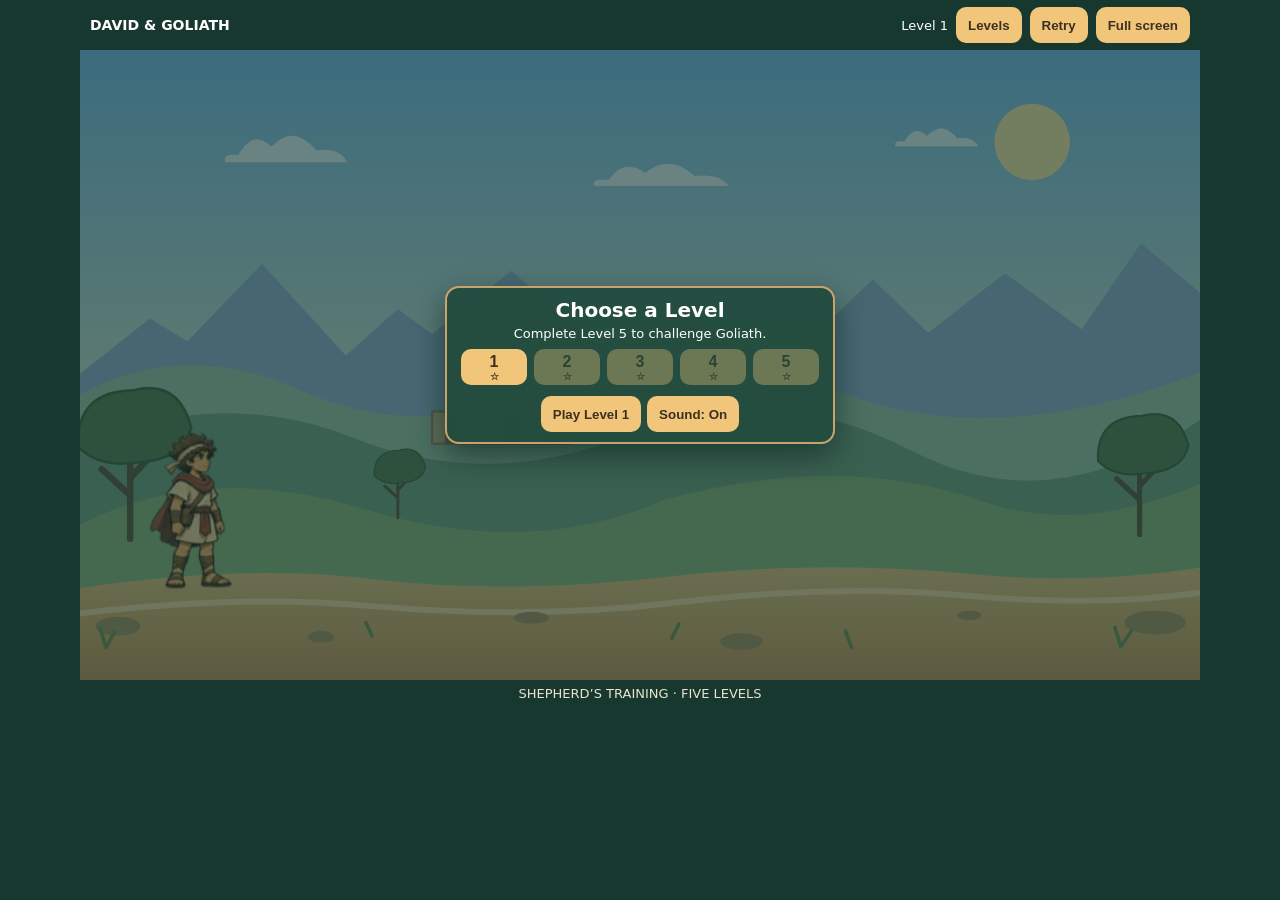
==== index.html @ e8d1e1bb "Integrate shielded Goliath animation sprites" ====
<!doctype html><html lang="en"><head><meta charset="utf-8"><meta name="viewport" content="width=device-width,initial-scale=1,viewport-fit=cover"><meta name="theme-color" content="#193c36"><link rel="manifest" href="manifest.webmanifest"><link rel="apple-touch-icon" href="assets/app-icon.png"><meta name="apple-mobile-web-app-capable" content="yes"><title>David & Goliath v0.9</title><style>
*{box-sizing:border-box}
body{margin:0;background:#17382f;color:white;font-family:system-ui;text-align:center}
main{width:min(100%,1120px);width:min(100%,1120px,max(320px,calc((100svh - 84px) * 16 / 9)));margin:auto}
header{display:flex;align-items:center;justify-content:space-between;gap:8px;padding:7px 10px}
header strong{font-size:14px;text-align:left}
#status{margin-left:auto;font-size:13px;white-space:nowrap}
button{background:#f1c67b;border:0;border-radius:10px;padding:8px 12px;font-weight:700;color:#3d3021;min-height:36px}
button:disabled{opacity:.35}
#duelCue{position:absolute;top:max(7px,env(safe-area-inset-top));right:max(7px,env(safe-area-inset-right));z-index:1;margin:0;padding:5px 9px;border-radius:8px;background:#533a31f2;color:#fff1d9;font-size:13px;font-weight:700;pointer-events:none}
#duelCue[data-open="true"]{background:#ffe09c;color:#462e20}
canvas{display:block;width:100%;height:100%;position:absolute;inset:0;touch-action:none}
#gameArea{position:relative;aspect-ratio:16/9}
#powerMeter{position:absolute;top:8px;left:8px;pointer-events:none;z-index:1;width:100px;padding:4px 6px;color:#fff;background:#17382fe8;border-radius:6px;font-size:11px;font-weight:700;text-align:left}
#powerMeter progress{display:block;width:100%;height:6px;accent-color:#f1c67b}
#screenHelp{max-width:min(390px,calc(100% - 28px));background:#234c3f;color:#fff;border:2px solid #c8a36b;border-radius:14px}
#screenHelp::backdrop{background:#102a28bb}
#screenHelp p{margin:0 0 14px}
main.immersive{position:fixed;inset:0;width:100%;height:100%;height:100dvh;overflow:hidden}
.immersive #gameArea{height:100%;aspect-ratio:auto}
.immersive header{position:absolute;top:max(4px,env(safe-area-inset-top));left:max(6px,env(safe-area-inset-left));z-index:2;padding:4px 6px;border-radius:9px;background:#17382fe8}
.immersive #powerMeter{top:calc(max(4px,env(safe-area-inset-top)) + 50px);left:max(6px,env(safe-area-inset-left))}
.immersive #hint{position:absolute;bottom:max(4px,env(safe-area-inset-bottom));left:50%;transform:translateX(-50%);width:max-content;max-width:76%;margin:0;padding:4px 9px;background:#17382fe8;border-radius:7px;font-size:12px;pointer-events:none}
@media (max-width:620px){.immersive header strong{display:none}}
@media (orientation:portrait) and (max-width:420px){header strong{font-size:12px}header{gap:4px;padding:6px 4px}header button{padding:6px 7px}#status{font-size:12px}}

#panel[hidden]{display:none}
#hint{font-size:13px;color:#e9e3d0;margin:6px 0;padding:0 12px}
#rotateHint{display:none;margin:4px 0;color:#e9e3d0;font-size:12px}
@media (orientation:portrait) and (pointer:coarse){#rotateHint{display:inline}}
#panel{position:absolute;inset:50% auto auto 50%;transform:translate(-50%,-50%);width:min(calc(100% - 16px),390px);max-height:calc(100% - 12px);overflow:auto;background:#234c3ff5;padding:10px 14px;border:2px solid #c8a36b;border-radius:14px;box-shadow:0 12px 30px #102a28a8}
#panel h2{font-size:20px;margin:0 0 4px}
#panel p{font-size:13px;margin:4px 0}
#levels{display:grid;grid-template-columns:repeat(5,1fr);gap:7px}
#levels:not(:empty){margin:8px 0}
#levels button{padding:3px 2px;font-size:16px}
small{display:block;font-size:10px}
#action{margin:3px 6px 0 0}
</style></head><body><main><header><strong>DAVID & GOLIATH</strong><span id="status"></span><button id="menu">Levels</button><button id="retry">Retry</button><button id="fullscreen" type="button" hidden>Full screen</button></header><div id="gameArea"><canvas id="game" width="960" height="540"></canvas><p id="duelCue" hidden aria-live="polite"></p><div id="powerMeter" hidden><span id="powerText"></span><progress id="powerBar" max="100" value="0" aria-label="Throw power"></progress></div><section id="panel" hidden><h2 id="heading"></h2><p id="description"></p><div id="levels"></div><button id="action"></button><button id="sound">Sound: On</button></section></div><p id="hint"></p><p id="rotateHint">Rotate your phone for a bigger playfield.</p><dialog id="screenHelp"><p>On iPhone, tap Share in your browser, then Add to Home Screen. Turn on Open as Web App if shown, tap Add, and launch the game from its icon.</p><form method="dialog"><button>Close</button></form></dialog></main><script src="assets/david-animation.js?v=4"></script><script src="assets/goliath.js?v=8"></script><script>
const canvas=document.querySelector('#game'),g=canvas.getContext('2d'),status=document.querySelector('#status'),panel=document.querySelector('#panel'),heading=document.querySelector('#heading'),description=document.querySelector('#description'),levelButtons=document.querySelector('#levels'),action=document.querySelector('#action'),soundButton=document.querySelector('#sound'),hint=document.querySelector('#hint');
const width = canvas.width;
const height = canvas.height;
const main = document.querySelector('main');
const gameArea = document.querySelector('#gameArea');
const fullScreenButton = document.querySelector('#fullscreen');
const screenHelp = document.querySelector('#screenHelp');
const powerMeter = document.querySelector('#powerMeter');
const powerText = document.querySelector('#powerText');
const powerBar = document.querySelector('#powerBar');
const duelCue = document.querySelector('#duelCue');
const duelStones = 5;
let duelWon = false;
let duel = null;
const compactLandscape = matchMedia('(orientation: landscape) and (pointer: coarse), (orientation: landscape) and (max-height: 540px)');
const homeScreenApp = matchMedia('(display-mode: standalone)').matches || navigator.standalone === true;
const isPhone = /iPhone|iPod/.test(navigator.userAgent);
const groundY = 462;
const origin = {x:107, y:403};
const maxPull = 170;
const throwSpeed = .145;
const gravity = .35;
const flightStepMs = 1000 / 60;
let nextFlightStep = 0;
let view = {left:0, top:0, width, height, scale:1};
const stages = [
  {name:"Shepherd's Training", ammo:5, t:[[579,402,24],[662,323,22],[748,229,21]], blocks:[]},
  {name:"The Hillside", ammo:6, t:[[530,413,23],[616,342,22],[715,268,21],[802,195,19]], blocks:[]},
  {name:"Stone and Timber", ammo:7, t:[[578,407,23],[684,326,22],[789,226,20]], blocks:[[410,416,40,46]]},
  {name:"The Narrow Pass", ammo:7, t:[[568,410,22],[665,330,21],[750,252,19],[830,164,18]], blocks:[[430,415,42,47],[535,350,40,28]]},
  {name:"The Shepherd's Trial", ammo:8, t:[[555,408,22],[636,363,21],[710,299,20],[780,228,19],[848,158,18]], blocks:[[375,419,38,43],[506,352,42,31]]},
];
let unlocked=1,stars=[0,0,0,0,0],muted=false,level=0,targets=[],blocks=[],ammo=0,shot=null,drag=null,mode='menu',particles=[],tick=0,ctx,shake=0,streak=[];
const progressKey = 'david-goliath-v04';
const progressCookie = 'david-goliath-progress=';
const progressPath = new URL('./', location.href).pathname;

function persist() {
  const data = JSON.stringify({unlocked, stars, ...(duelWon && {duelWon:true})});
  try { localStorage.setItem(progressKey, data); } catch {}
  // iOS copies cookies when adding a Home Screen app, while its local storage starts separately.
  const secure = location.protocol === 'https:' ? '; Secure' : '';
  try {
    document.cookie = progressCookie + encodeURIComponent(data) +
      '; Path=' + progressPath + '; Max-Age=31536000; SameSite=Lax' + secure;
  } catch {}
}

function restoreProgress() {
  let data;
  try { data = localStorage.getItem(progressKey); } catch {}
  try {
    if (!data) {
      const entry = document.cookie.split('; ').find(value => value.startsWith(progressCookie));
      if (!entry) return;
      data = decodeURIComponent(entry.slice(progressCookie.length));
    }
    const progress = JSON.parse(data);
    unlocked = Math.min(5, Math.max(1, Math.trunc(Number(progress.unlocked) || 1)));
    if (Array.isArray(progress.stars)) {
      stars = stars.map((_, i) => Math.min(3, Math.max(0, Math.trunc(Number(progress.stars[i]) || 0))));
    }
    duelWon = progress.duelWon === true;
    persist();
  } catch {}
}

restoreProgress();
function tone(f,d,type='triangle'){if(muted)return;try{ctx=ctx||new(window.AudioContext||window.webkitAudioContext)();if(ctx.state==='suspended')ctx.resume();const o=ctx.createOscillator(),v=ctx.createGain();o.type=type;o.frequency.setValueAtTime(f,ctx.currentTime);o.frequency.exponentialRampToValueAtTime(Math.max(60,f*.55),ctx.currentTime+d);v.gain.setValueAtTime(.1,ctx.currentTime);v.gain.exponentialRampToValueAtTime(.001,ctx.currentTime+d);o.connect(v);v.connect(ctx.destination);o.start();o.stop(ctx.currentTime+d)}catch(e){}}
function update() {
  status.textContent = mode === 'play' ? '● ' + ammo + ' stones' : duel ? 'Duel' : 'Level ' + (level + 1);
}

function resetRound() {
  shot = null;
  drag = null;
  particles = [];
  streak = [];
  shake = 0;
  targets = [];
  blocks = [];
  duelCue.hidden = true;
  davidAnimation.reset();
}

function start(n) {
  resetRound();
  duel = null;
  level = n;
  const stage = stages[n];
  targets = stage.t.map(([x,y,r]) => ({x,y,r}));
  blocks = stage.blocks.map(([x,y,w,h]) => ({x,y,w,h}));
  ammo = stage.ammo;
  mode = 'play';
  panel.hidden = true;
  hint.textContent = 'LEVEL ' + (n + 1) + ' · ' + stage.name.toUpperCase() + ' — Drag back to aim, then release.';
  update();
}

function showPanel(title, text, button, next) {
  panel.hidden = false;
  heading.textContent = title;
  description.textContent = text;
  levelButtons.replaceChildren();
  action.textContent = button;
  action.onclick = next;
  update();
}

function menu() {
  resetRound();
  duel = null;
  mode = 'menu';
  const readyForDuel = stars.at(-1) > 0;
  showPanel('Choose a Level', 'Complete Level 5 to challenge Goliath.',
    readyForDuel ? (duelWon ? 'Replay Goliath' : 'Face Goliath') : 'Play Level ' + unlocked,
    readyForDuel ? introduceDuel : () => start(unlocked - 1));
  stages.forEach((stage,i) => {
    const button = document.createElement('button');
    button.disabled = i >= unlocked;
    button.innerHTML = (i + 1) + '<small>' + (stars[i] ? '★'.repeat(stars[i]) : '☆') + '</small>';
    button.title = stage.name;
    button.onclick = () => start(i);
    levelButtons.appendChild(button);
  });
  hint.textContent = 'SHEPHERD’S TRAINING · FIVE LEVELS';
}

function introduceDuel() {
  resetRound();
  const openedAt = performance.now();
  duel = {startedAt:openedAt, enemy:goliathDuel.pose(openedAt, openedAt), wonAt:null};
  mode = 'intro';
  hint.textContent = 'VALLEY OF ELAH';
  showPanel('Valley of Elah', 'The armies watch from opposite hills as Goliath calls for a challenger. David steps forward with his sling.',
    'Step Forward', startDuel);
}

function startDuel() {
  resetRound();
  const startedAt = performance.now();
  duel = {startedAt, enemy:goliathDuel.pose(startedAt, startedAt), wonAt:null};
  ammo = duelStones;
  mode = 'play';
  panel.hidden = true;
  hint.textContent = 'VALLEY OF ELAH — Time your throw to hit Goliath’s exposed forehead.';
  update();
}

function finish(won) {
  mode = won ? 'win' : 'lose';
  duelCue.hidden = true;
  if (duel) {
    if (won) {
      hint.textContent = 'VALLEY OF ELAH';
      showPanel('Goliath Falls!', 'David won the duel with one clean hit to the forehead.', 'Level Select', menu);
    } else {
      showPanel('Out of Stones', 'Wait for the shield to drop, then aim for his forehead.', 'Try Again', startDuel);
    }
    return;
  }
  if (won) {
    davidAnimation.celebrate(performance.now());
    const used = stages[level].ammo - ammo;
    const required = stages[level].t.length;
    const earned = used <= required ? 3 : used === required + 1 ? 2 : 1;
    const finalTraining = level === stages.length - 1;
    stars[level] = Math.max(stars[level], earned);
    unlocked = Math.max(unlocked, Math.min(stages.length, level + 2));
    persist();
    showPanel('Level Complete!', '★'.repeat(earned) + '☆'.repeat(3-earned) + ' · ' + used + ' stones used',
      finalTraining ? 'Face Goliath' : 'Next Level', finalTraining ? introduceDuel : () => start(level + 1));
    tone(630,.35);
  } else {
    showPanel('Out of Stones', 'Try another angle or more power.', 'Try Again', () => start(level));
  }
}

document.querySelector('#menu').onclick = menu;
document.querySelector('#retry').onclick = () => duel ? startDuel() : start(level);
soundButton.onclick = () => {
  muted = !muted;
  soundButton.textContent = muted ? 'Sound: Off' : 'Sound: On';
  if (!muted) tone(440,.12);
};
function resizeGame() {
  const rect = gameArea.getBoundingClientRect();
  const ratio = Math.min(window.devicePixelRatio || 1, 3);
  const pixelWidth = Math.round(rect.width * ratio);
  const pixelHeight = Math.round(rect.height * ratio);
  if (!pixelWidth || !pixelHeight) return;
  if (canvas.width !== pixelWidth || canvas.height !== pixelHeight) {
    canvas.width = pixelWidth;
    canvas.height = pixelHeight;
    drag = null;
  }
  // Keep the tallest target and David's feet in view even with the browser toolbar open.
  const scale = Math.min(pixelWidth / width, pixelHeight / 370);
  const viewWidth = pixelWidth / scale;
  const viewHeight = pixelHeight / scale;
  view = {
    left:(width - viewWidth) / 2,
    top:(height - viewHeight) * (viewHeight < height ? .66 : .5),
    width:viewWidth, height:viewHeight, scale
  };
}

function syncDisplay() {
  main.classList.toggle('immersive', compactLandscape.matches || !!document.fullscreenElement);
  fullScreenButton.hidden = homeScreenApp || (!document.fullscreenEnabled && !isPhone);
  fullScreenButton.textContent = document.fullscreenElement ? 'Exit full screen' : 'Full screen';
  resizeGame();
}

fullScreenButton.onclick = async () => {
  if (document.fullscreenElement) {
    await document.exitFullscreen();
    return;
  }
  if (document.fullscreenEnabled && document.documentElement.requestFullscreen) {
    try {
      await document.documentElement.requestFullscreen();
      return;
    } catch {
      if (!isPhone) return;
    }
  }
  if (isPhone) screenHelp.showModal();
};

compactLandscape.addEventListener('change', syncDisplay);
document.addEventListener('fullscreenchange', syncDisplay);
new ResizeObserver(resizeGame).observe(gameArea);
syncDisplay();

function pointer(e) {
  const rect = canvas.getBoundingClientRect();
  return {
    x:view.left + (e.clientX - rect.left) * view.width / rect.width,
    y:view.top + (e.clientY - rect.top) * view.height / rect.height
  };
}
canvas.addEventListener('pointerdown',e=>{if(e.button!==0||mode!=='play'||shot||drag)return;const p=pointer(e);drag={a:p,b:p,id:e.pointerId};canvas.setPointerCapture(e.pointerId)});
canvas.addEventListener('pointermove',e=>{if(drag&&e.pointerId===drag.id)drag.b=pointer(e)});
function cancelDrag(e){if(drag?.id===e.pointerId)drag=null}
canvas.addEventListener('pointercancel',cancelDrag);
canvas.addEventListener('lostpointercapture',cancelDrag);
function aimFrom(start, end) {
  const dx = start.x - end.x;
  const dy = start.y - end.y;
  const distance = Math.hypot(dx, dy);
  const power = Math.min(maxPull, distance);
  const scale = distance > 0 ? power / distance * throwSpeed : 0;
  return {distance, power, vx:dx * scale, vy:dy * scale};
}

canvas.addEventListener('pointerup', e => {
  if (!drag || drag.id !== e.pointerId) return;
  const aim = aimFrom(drag.a, pointer(e));
  drag = null;
  if (aim.distance < 14) return;
  shot = {...origin, vx:aim.vx, vy:aim.vy, age:0};
  nextFlightStep = performance.now();
  ammo--;
  davidAnimation.release(nextFlightStep);
  streak = [];
  tone(380,.16);
  update();
});
function oval(x,y,rx,ry,color){g.fillStyle=color;g.beginPath();g.ellipse(x,y,rx,ry,0,0,Math.PI*2);g.fill()}
function line(x,y,X,Y,color,w){g.strokeStyle=color;g.lineWidth=w;g.lineCap='round';g.beginPath();g.moveTo(x,y);g.lineTo(X,Y);g.stroke()}
const backgroundArt = new Image();
backgroundArt.src = 'assets/training-landscape-wide.svg';
const valleyArt = new Image();
valleyArt.src = 'assets/valley.svg';

function landscape() {
  const left = Math.min(0, view.left) - 6;
  const top = Math.min(0, view.top) - 6;
  const right = Math.max(width, view.left + view.width) + 6;
  const bottom = Math.max(height, view.top + view.height) + 6;
  const art = duel && valleyArt.naturalWidth ? valleyArt : backgroundArt;
  if (art.naturalWidth) {
    g.drawImage(art, left, top, right - left, bottom - top);
  } else {
    g.fillStyle = '#8bb7a2';
    g.fillRect(left, top, right - left, bottom - top);
  }
}

function advanceStone(stone) {
  stone.x += stone.vx;
  stone.y += stone.vy;
  stone.vy += gravity;
}

function targetAt(stone) {
  return targets.findIndex(t => Math.hypot(stone.x - t.x, stone.y - t.y) < t.r + 7);
}

function hitsBlock(stone) {
  return blocks.some(b => stone.x + 6 > b.x && stone.x - 6 < b.x + b.w &&
    stone.y + 6 > b.y && stone.y - 6 < b.y + b.h);
}

function outOfBounds(stone) {
  return stone.x < -30 || stone.x > width + 30 || stone.y > height + 30;
}

function preview() {
  powerMeter.hidden = !drag;
  if (!drag) return;
  const aim = aimFrom(drag.a, drag.b);
  const point = {...origin, vx:aim.vx, vy:aim.vy};
  line(drag.a.x, drag.a.y, drag.b.x, drag.b.y, '#ffffffaa', 2);
  for (let i = 0; aim.distance >= 14 && i < 110; i++) {
    const previous = {x:point.x, y:point.y};
    advanceStone(point);
    if (outOfBounds(point)) break;
    const impact = duel ? goliathDuel.impact(previous, point, duel.enemy) : targetAt(point) >= 0 || hitsBlock(point);
    if (impact || i % 2 === 0) oval(point.x, point.y, 2.8, 2.8, '#ffffffde');
    if (impact) break;
  }
  const power = Math.round(aim.power / maxPull * 100);
  if (powerBar.value !== power || !powerText.textContent) {
    powerBar.value = power;
    powerText.textContent = 'POWER ' + power + '%';
  }
}

function impactParticles(x, y) {
  for (let i = 0; i < 12; i++) {
    particles.push({x,y,vx:(Math.random()-.5)*7,vy:(Math.random()-.5)*7,life:22});
  }
}

function hitDuel(impact, now, enemy) {
  impactParticles(impact.x, impact.y);
  shot = null;
  streak = [];
  shake = impact.kind === 'brow' ? 7 : 2;
  if (impact.kind === 'brow') {
    duel.wonAt = now;
    duel.enemy = enemy;
    duelWon = true;
    persist();
    mode = 'duel-fall';
    duelCue.hidden = true;
    davidAnimation.celebrate(now + 280);
    tone(545,.38);
    update();
  } else {
    if (impact.kind === 'shield') duel.blockedAt = now;
    tone(impact.kind === 'shield' ? 155 : 110,.15,'square');
  }
}

function advanceShot(now) {
  const previous = duel && {x:shot.x, y:shot.y};
  advanceStone(shot);
  shot.age++;
  streak.push({x:shot.x, y:shot.y});
  if (streak.length > 9) streak.shift();

  if (duel) {
    const enemy = goliathDuel.pose(now, duel.startedAt, duel.blockedAt);
    const impact = goliathDuel.impact(previous, shot, enemy);
    if (impact) {
      hitDuel(impact, now, enemy);
      return;
    }
  }
  const hit = targetAt(shot);
  if (hit >= 0) {
    const target = targets.splice(hit, 1)[0];
    impactParticles(target.x, target.y);
    shot = null;
    streak = [];
    shake = 5;
    tone(180,.22,'square');
    if (!targets.length) finish(true);
  } else if (hitsBlock(shot)) {
    shot = null;
    streak = [];
    shake = 3;
    tone(120,.12,'square');
  } else if (outOfBounds(shot) || shot.age > 280) {
    shot = null;
    streak = [];
  }
}

function drawShot(now) {
  if (!shot) return;
  // Keep the flight duration consistent on 60 Hz and 120 Hz displays.
  nextFlightStep = Math.max(nextFlightStep, now - 100);
  while (shot && now >= nextFlightStep) {
    advanceShot(nextFlightStep);
    nextFlightStep += flightStepMs;
  }
  streak.forEach((p,i) => oval(p.x,p.y,Math.max(1,i*.45),Math.max(1,i*.45),'#e7dcc488'));
  if (shot) oval(shot.x,shot.y,7,7,'#514d43');
}
function drawDuel(now) {
  if (!duel) return;
  if (mode === 'play') {
    duel.enemy = goliathDuel.pose(now, duel.startedAt, duel.blockedAt);
    duelCue.hidden = false;
    const label = duel.enemy.open ? 'Forehead exposed' : 'Shield up';
    if (duelCue.textContent !== label) {
      duelCue.textContent = label;
      duelCue.dataset.open = String(duel.enemy.open);
    }
  }
  const fall = duel.wonAt === null ? 0 : Math.min(1, Math.max(0, (now - duel.wonAt) / 660));
  if (mode === 'lose') duel.enemy.animation = 'victory';
  goliathDuel.draw(g, duel.enemy, fall, now);
  if (mode === 'duel-fall' && now >= duel.wonAt + 970) finish(true);
}

function drawTraining() {
  for (const b of blocks) {
    g.fillStyle = '#85694e';
    g.fillRect(b.x,b.y,b.w,b.h);
    g.strokeStyle = '#5b4533';
    g.lineWidth = 3;
    g.strokeRect(b.x,b.y,b.w,b.h);
    line(b.x+4,b.y+5,b.x+b.w-4,b.y+b.h-5,'#b49b79',2);
  }
  for (const t of targets) {
    line(t.x,t.y,t.x,groundY,'#6e5134',7);
    oval(t.x,t.y,t.r+3,t.r+3,'#755138');
    oval(t.x,t.y,t.r,t.r,'#eee1bc');
    oval(t.x,t.y,t.r*.65,t.r*.65,'#bd6e4b');
    oval(t.x,t.y,t.r*.3,t.r*.3,'#f7e3b1');
    oval(t.x-t.r*.35,t.y-t.r*.35,3,3,'#ffffff66');
  }
}

function frame(now) {
  g.save();
  try {
    g.setTransform(view.scale,0,0,view.scale,-view.left*view.scale,-view.top*view.scale);
    tick++;
    if (shake > 0) {
      g.translate(Math.sin(tick*2.6)*shake,Math.cos(tick*2.1)*shake*.55);
      shake *= .78;
      if (shake < .3) shake = 0;
    }
    landscape();
    if (duel) drawDuel(now); else drawTraining();
    davidAnimation.draw(g,performance.now(),drag);
    preview();
    drawShot(now);
    for (let i = particles.length - 1; i >= 0; i--) {
      const p = particles[i];
      p.x += p.vx;
      p.y += p.vy;
      p.life--;
      oval(p.x,p.y,3,3,'#fff1b0');
      if (p.life <= 0) particles.splice(i,1);
    }
    if (mode === 'play' && !shot && ammo === 0) finish(false);
    if (mode === 'menu') {
      g.fillStyle = '#163a3599';
      g.fillRect(view.left-6,view.top-6,view.width+12,view.height+12);
    }
  } catch (e) {
    status.textContent = 'Game error';
    console.error(e);
  } finally {
    g.restore();
  }
  requestAnimationFrame(frame);
}
requestAnimationFrame(frame);
menu();
</script></body></html>
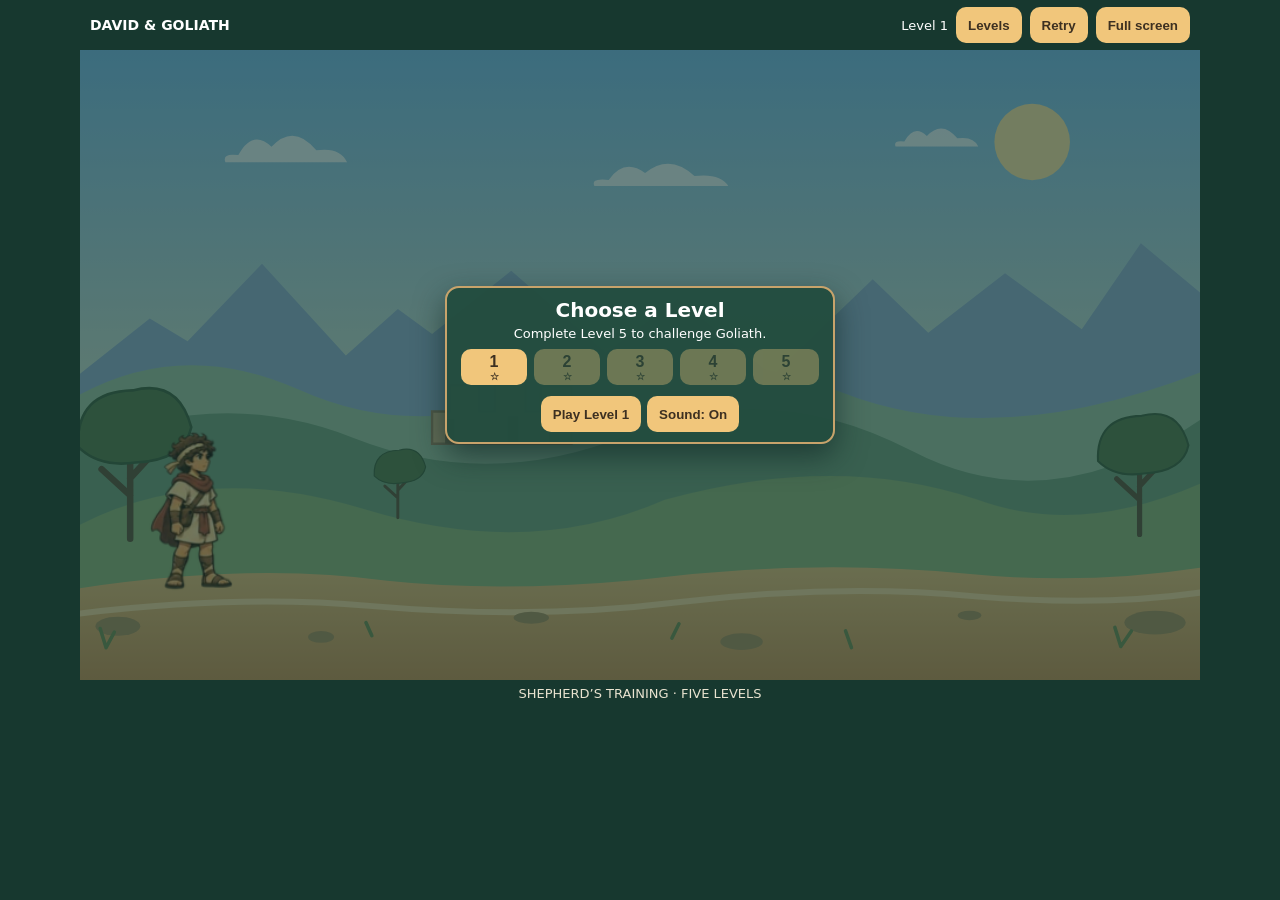
==== commit 810fb35b: "Bust cache for corrected Goliath sprites" ====
--- a/index.html
+++ b/index.html
@@ -36,7 +36,7 @@
 #levels button{padding:3px 2px;font-size:16px}
 small{display:block;font-size:10px}
 #action{margin:3px 6px 0 0}
-</style></head><body><main><header><strong>DAVID & GOLIATH</strong><span id="status"></span><button id="menu">Levels</button><button id="retry">Retry</button><button id="fullscreen" type="button" hidden>Full screen</button></header><div id="gameArea"><canvas id="game" width="960" height="540"></canvas><p id="duelCue" hidden aria-live="polite"></p><div id="powerMeter" hidden><span id="powerText"></span><progress id="powerBar" max="100" value="0" aria-label="Throw power"></progress></div><section id="panel" hidden><h2 id="heading"></h2><p id="description"></p><div id="levels"></div><button id="action"></button><button id="sound">Sound: On</button></section></div><p id="hint"></p><p id="rotateHint">Rotate your phone for a bigger playfield.</p><dialog id="screenHelp"><p>On iPhone, tap Share in your browser, then Add to Home Screen. Turn on Open as Web App if shown, tap Add, and launch the game from its icon.</p><form method="dialog"><button>Close</button></form></dialog></main><script src="assets/david-animation.js?v=4"></script><script src="assets/goliath.js?v=8"></script><script>
+</style></head><body><main><header><strong>DAVID & GOLIATH</strong><span id="status"></span><button id="menu">Levels</button><button id="retry">Retry</button><button id="fullscreen" type="button" hidden>Full screen</button></header><div id="gameArea"><canvas id="game" width="960" height="540"></canvas><p id="duelCue" hidden aria-live="polite"></p><div id="powerMeter" hidden><span id="powerText"></span><progress id="powerBar" max="100" value="0" aria-label="Throw power"></progress></div><section id="panel" hidden><h2 id="heading"></h2><p id="description"></p><div id="levels"></div><button id="action"></button><button id="sound">Sound: On</button></section></div><p id="hint"></p><p id="rotateHint">Rotate your phone for a bigger playfield.</p><dialog id="screenHelp"><p>On iPhone, tap Share in your browser, then Add to Home Screen. Turn on Open as Web App if shown, tap Add, and launch the game from its icon.</p><form method="dialog"><button>Close</button></form></dialog></main><script src="assets/david-animation.js?v=4"></script><script src="assets/goliath.js?v=9"></script><script>
 const canvas=document.querySelector('#game'),g=canvas.getContext('2d'),status=document.querySelector('#status'),panel=document.querySelector('#panel'),heading=document.querySelector('#heading'),description=document.querySelector('#description'),levelButtons=document.querySelector('#levels'),action=document.querySelector('#action'),soundButton=document.querySelector('#sound'),hint=document.querySelector('#hint');
 const width = canvas.width;
 const height = canvas.height;
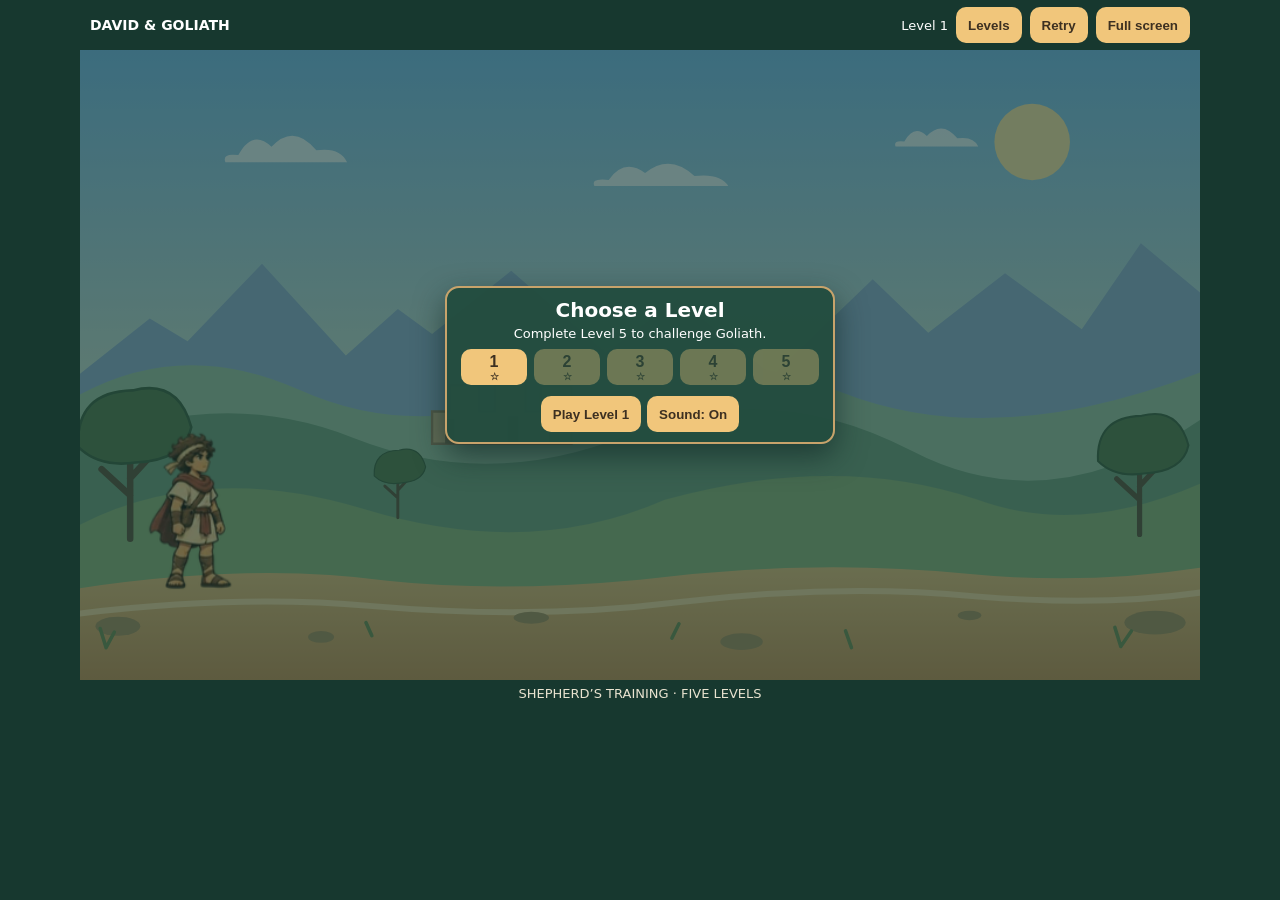
==== commit 831fd197: "Fix Goliath facing and transparent sprite edges" ====
--- a/index.html
+++ b/index.html
@@ -36,7 +36,7 @@
 #levels button{padding:3px 2px;font-size:16px}
 small{display:block;font-size:10px}
 #action{margin:3px 6px 0 0}
-</style></head><body><main><header><strong>DAVID & GOLIATH</strong><span id="status"></span><button id="menu">Levels</button><button id="retry">Retry</button><button id="fullscreen" type="button" hidden>Full screen</button></header><div id="gameArea"><canvas id="game" width="960" height="540"></canvas><p id="duelCue" hidden aria-live="polite"></p><div id="powerMeter" hidden><span id="powerText"></span><progress id="powerBar" max="100" value="0" aria-label="Throw power"></progress></div><section id="panel" hidden><h2 id="heading"></h2><p id="description"></p><div id="levels"></div><button id="action"></button><button id="sound">Sound: On</button></section></div><p id="hint"></p><p id="rotateHint">Rotate your phone for a bigger playfield.</p><dialog id="screenHelp"><p>On iPhone, tap Share in your browser, then Add to Home Screen. Turn on Open as Web App if shown, tap Add, and launch the game from its icon.</p><form method="dialog"><button>Close</button></form></dialog></main><script src="assets/david-animation.js?v=4"></script><script src="assets/goliath.js?v=9"></script><script>
+</style></head><body><main><header><strong>DAVID & GOLIATH</strong><span id="status"></span><button id="menu">Levels</button><button id="retry">Retry</button><button id="fullscreen" type="button" hidden>Full screen</button></header><div id="gameArea"><canvas id="game" width="960" height="540"></canvas><p id="duelCue" hidden aria-live="polite"></p><div id="powerMeter" hidden><span id="powerText"></span><progress id="powerBar" max="100" value="0" aria-label="Throw power"></progress></div><section id="panel" hidden><h2 id="heading"></h2><p id="description"></p><div id="levels"></div><button id="action"></button><button id="sound">Sound: On</button></section></div><p id="hint"></p><p id="rotateHint">Rotate your phone for a bigger playfield.</p><dialog id="screenHelp"><p>On iPhone, tap Share in your browser, then Add to Home Screen. Turn on Open as Web App if shown, tap Add, and launch the game from its icon.</p><form method="dialog"><button>Close</button></form></dialog></main><script src="assets/david-animation.js?v=4"></script><script src="assets/goliath.js?v=10"></script><script>
 const canvas=document.querySelector('#game'),g=canvas.getContext('2d'),status=document.querySelector('#status'),panel=document.querySelector('#panel'),heading=document.querySelector('#heading'),description=document.querySelector('#description'),levelButtons=document.querySelector('#levels'),action=document.querySelector('#action'),soundButton=document.querySelector('#sound'),hint=document.querySelector('#hint');
 const width = canvas.width;
 const height = canvas.height;
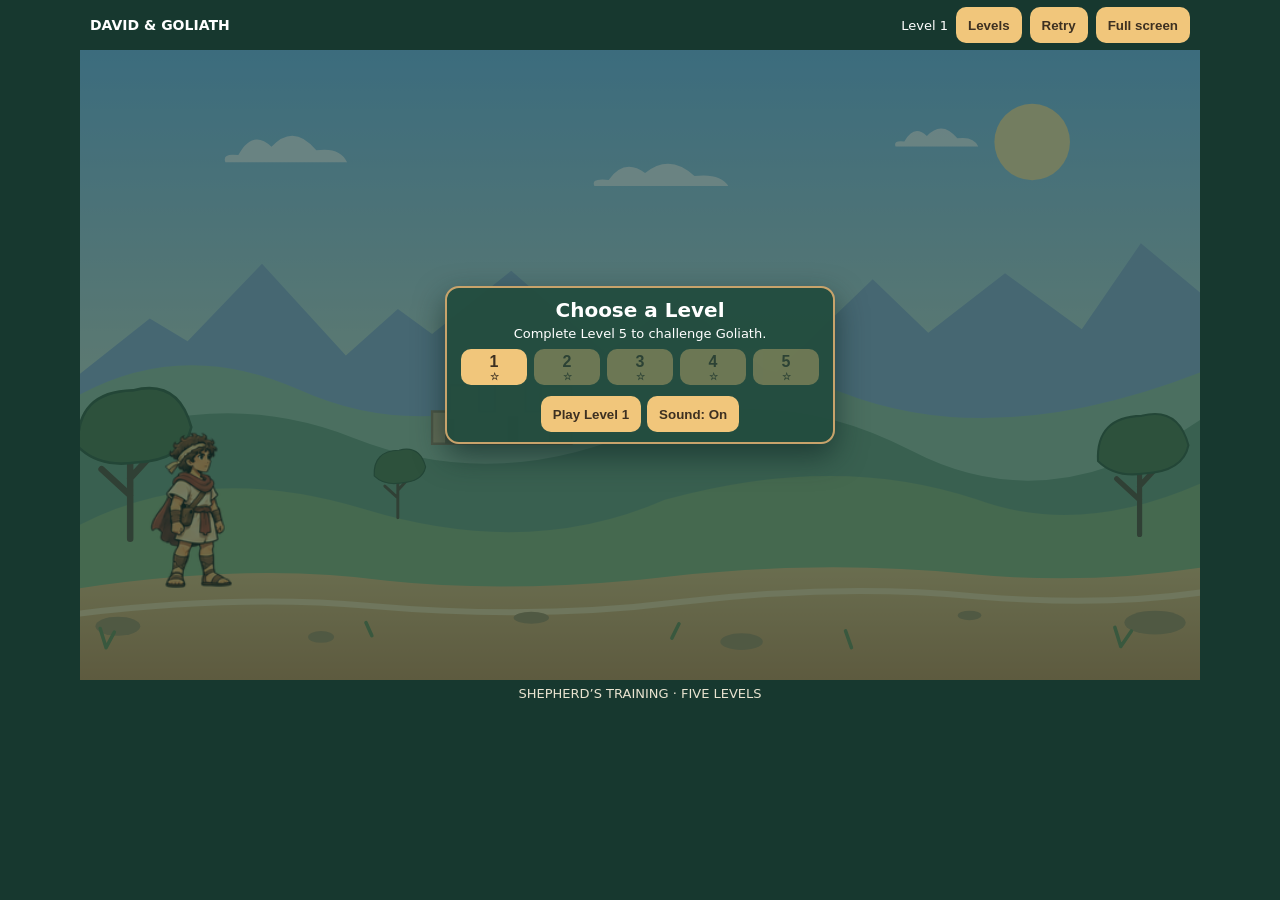
==== commit 485493f5: "Slow Goliath into deliberate planted steps" ====
--- a/index.html
+++ b/index.html
@@ -36,7 +36,7 @@
 #levels button{padding:3px 2px;font-size:16px}
 small{display:block;font-size:10px}
 #action{margin:3px 6px 0 0}
-</style></head><body><main><header><strong>DAVID & GOLIATH</strong><span id="status"></span><button id="menu">Levels</button><button id="retry">Retry</button><button id="fullscreen" type="button" hidden>Full screen</button></header><div id="gameArea"><canvas id="game" width="960" height="540"></canvas><p id="duelCue" hidden aria-live="polite"></p><div id="powerMeter" hidden><span id="powerText"></span><progress id="powerBar" max="100" value="0" aria-label="Throw power"></progress></div><section id="panel" hidden><h2 id="heading"></h2><p id="description"></p><div id="levels"></div><button id="action"></button><button id="sound">Sound: On</button></section></div><p id="hint"></p><p id="rotateHint">Rotate your phone for a bigger playfield.</p><dialog id="screenHelp"><p>On iPhone, tap Share in your browser, then Add to Home Screen. Turn on Open as Web App if shown, tap Add, and launch the game from its icon.</p><form method="dialog"><button>Close</button></form></dialog></main><script src="assets/david-animation.js?v=4"></script><script src="assets/goliath.js?v=10"></script><script>
+</style></head><body><main><header><strong>DAVID & GOLIATH</strong><span id="status"></span><button id="menu">Levels</button><button id="retry">Retry</button><button id="fullscreen" type="button" hidden>Full screen</button></header><div id="gameArea"><canvas id="game" width="960" height="540"></canvas><p id="duelCue" hidden aria-live="polite"></p><div id="powerMeter" hidden><span id="powerText"></span><progress id="powerBar" max="100" value="0" aria-label="Throw power"></progress></div><section id="panel" hidden><h2 id="heading"></h2><p id="description"></p><div id="levels"></div><button id="action"></button><button id="sound">Sound: On</button></section></div><p id="hint"></p><p id="rotateHint">Rotate your phone for a bigger playfield.</p><dialog id="screenHelp"><p>On iPhone, tap Share in your browser, then Add to Home Screen. Turn on Open as Web App if shown, tap Add, and launch the game from its icon.</p><form method="dialog"><button>Close</button></form></dialog></main><script src="assets/david-animation.js?v=4"></script><script src="assets/goliath.js?v=11"></script><script>
 const canvas=document.querySelector('#game'),g=canvas.getContext('2d'),status=document.querySelector('#status'),panel=document.querySelector('#panel'),heading=document.querySelector('#heading'),description=document.querySelector('#description'),levelButtons=document.querySelector('#levels'),action=document.querySelector('#action'),soundButton=document.querySelector('#sound'),hint=document.querySelector('#hint');
 const width = canvas.width;
 const height = canvas.height;
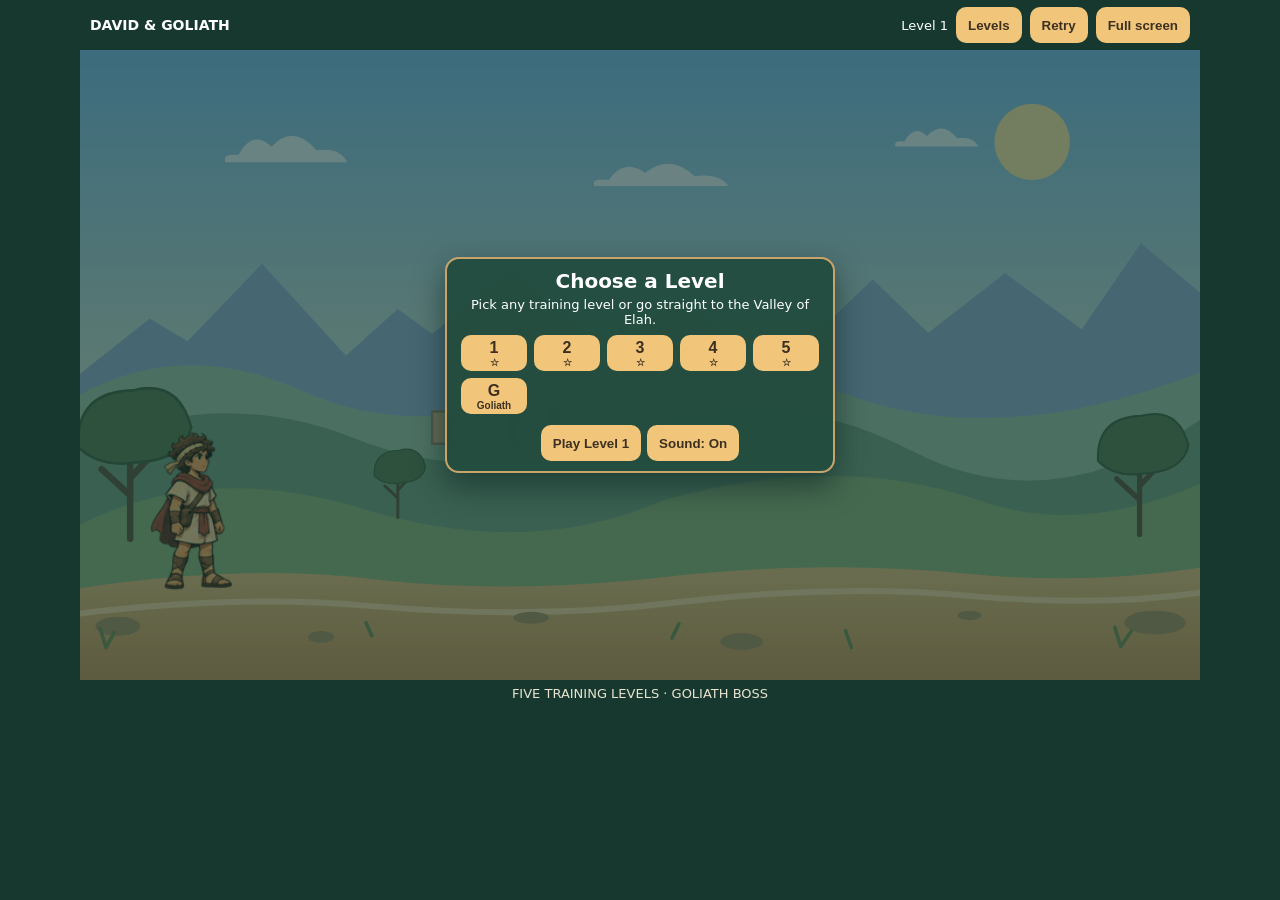
==== commit e86af150: "Face Goliath toward David and open all levels" ====
--- a/index.html
+++ b/index.html
@@ -36,7 +36,7 @@
 #levels button{padding:3px 2px;font-size:16px}
 small{display:block;font-size:10px}
 #action{margin:3px 6px 0 0}
-</style></head><body><main><header><strong>DAVID & GOLIATH</strong><span id="status"></span><button id="menu">Levels</button><button id="retry">Retry</button><button id="fullscreen" type="button" hidden>Full screen</button></header><div id="gameArea"><canvas id="game" width="960" height="540"></canvas><p id="duelCue" hidden aria-live="polite"></p><div id="powerMeter" hidden><span id="powerText"></span><progress id="powerBar" max="100" value="0" aria-label="Throw power"></progress></div><section id="panel" hidden><h2 id="heading"></h2><p id="description"></p><div id="levels"></div><button id="action"></button><button id="sound">Sound: On</button></section></div><p id="hint"></p><p id="rotateHint">Rotate your phone for a bigger playfield.</p><dialog id="screenHelp"><p>On iPhone, tap Share in your browser, then Add to Home Screen. Turn on Open as Web App if shown, tap Add, and launch the game from its icon.</p><form method="dialog"><button>Close</button></form></dialog></main><script src="assets/david-animation.js?v=4"></script><script src="assets/goliath.js?v=11"></script><script>
+</style></head><body><main><header><strong>DAVID & GOLIATH</strong><span id="status"></span><button id="menu">Levels</button><button id="retry">Retry</button><button id="fullscreen" type="button" hidden>Full screen</button></header><div id="gameArea"><canvas id="game" width="960" height="540"></canvas><p id="duelCue" hidden aria-live="polite"></p><div id="powerMeter" hidden><span id="powerText"></span><progress id="powerBar" max="100" value="0" aria-label="Throw power"></progress></div><section id="panel" hidden><h2 id="heading"></h2><p id="description"></p><div id="levels"></div><button id="action"></button><button id="sound">Sound: On</button></section></div><p id="hint"></p><p id="rotateHint">Rotate your phone for a bigger playfield.</p><dialog id="screenHelp"><p>On iPhone, tap Share in your browser, then Add to Home Screen. Turn on Open as Web App if shown, tap Add, and launch the game from its icon.</p><form method="dialog"><button>Close</button></form></dialog></main><script src="assets/david-animation.js?v=4"></script><script src="assets/goliath.js?v=12"></script><script>
 const canvas=document.querySelector('#game'),g=canvas.getContext('2d'),status=document.querySelector('#status'),panel=document.querySelector('#panel'),heading=document.querySelector('#heading'),description=document.querySelector('#description'),levelButtons=document.querySelector('#levels'),action=document.querySelector('#action'),soundButton=document.querySelector('#sound'),hint=document.querySelector('#hint');
 const width = canvas.width;
 const height = canvas.height;
@@ -151,18 +151,23 @@
   duel = null;
   mode = 'menu';
   const readyForDuel = stars.at(-1) > 0;
-  showPanel('Choose a Level', 'Complete Level 5 to challenge Goliath.',
+  showPanel('Choose a Level', 'Pick any training level or go straight to the Valley of Elah.',
     readyForDuel ? (duelWon ? 'Replay Goliath' : 'Face Goliath') : 'Play Level ' + unlocked,
     readyForDuel ? introduceDuel : () => start(unlocked - 1));
   stages.forEach((stage,i) => {
     const button = document.createElement('button');
-    button.disabled = i >= unlocked;
+    button.disabled = false;
     button.innerHTML = (i + 1) + '<small>' + (stars[i] ? '★'.repeat(stars[i]) : '☆') + '</small>';
     button.title = stage.name;
     button.onclick = () => start(i);
     levelButtons.appendChild(button);
   });
-  hint.textContent = 'SHEPHERD’S TRAINING · FIVE LEVELS';
+  const bossButton=document.createElement('button');
+  bossButton.innerHTML='G<small>Goliath</small>';
+  bossButton.title='Valley of Elah — Goliath';
+  bossButton.onclick=introduceDuel;
+  levelButtons.appendChild(bossButton);
+  hint.textContent = 'FIVE TRAINING LEVELS · GOLIATH BOSS';
 }
 
 function introduceDuel() {
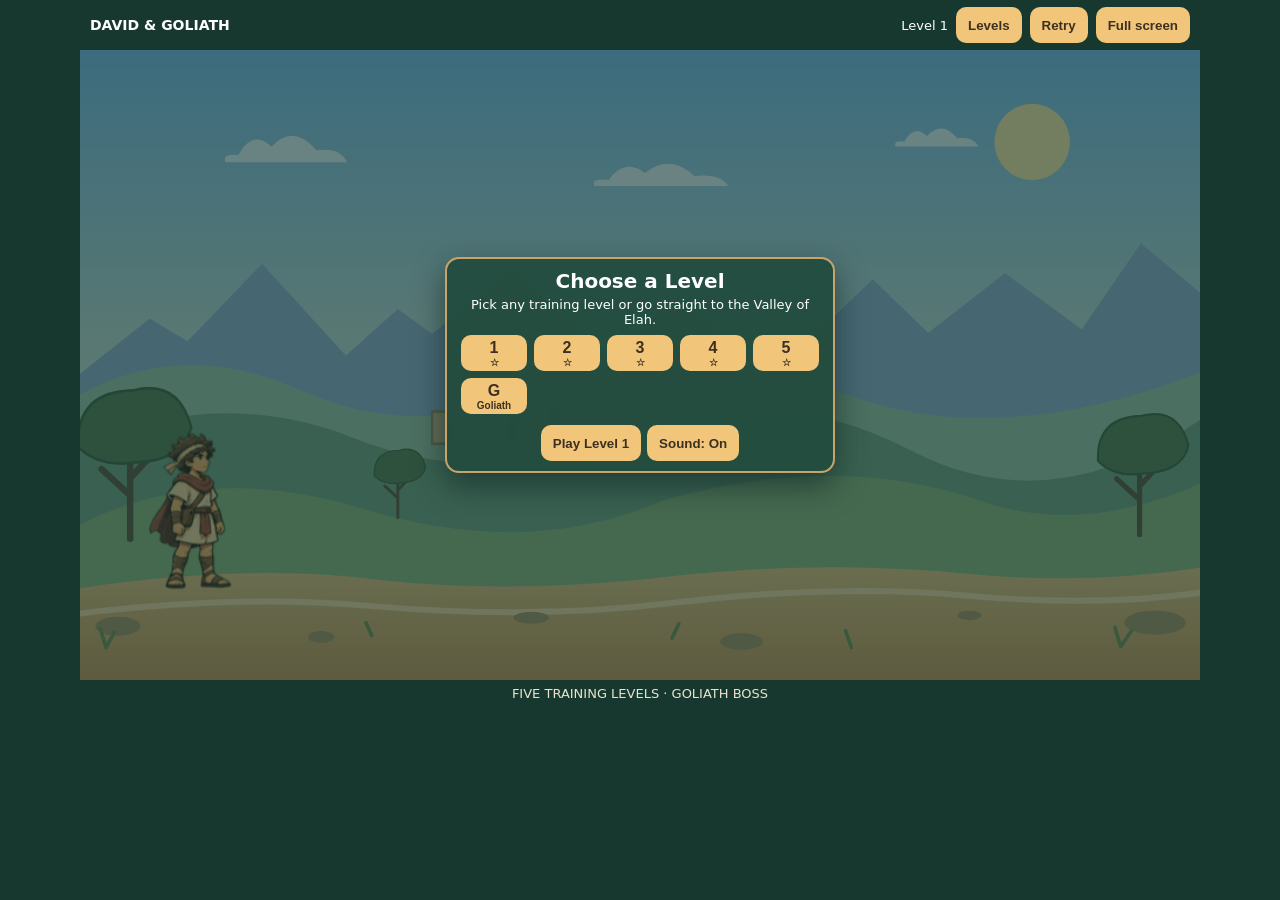
==== commit b778ab00: "Make all level selection controls directly playable" ====
--- a/index.html
+++ b/index.html
@@ -36,7 +36,7 @@
 #levels button{padding:3px 2px;font-size:16px}
 small{display:block;font-size:10px}
 #action{margin:3px 6px 0 0}
-</style></head><body><main><header><strong>DAVID & GOLIATH</strong><span id="status"></span><button id="menu">Levels</button><button id="retry">Retry</button><button id="fullscreen" type="button" hidden>Full screen</button></header><div id="gameArea"><canvas id="game" width="960" height="540"></canvas><p id="duelCue" hidden aria-live="polite"></p><div id="powerMeter" hidden><span id="powerText"></span><progress id="powerBar" max="100" value="0" aria-label="Throw power"></progress></div><section id="panel" hidden><h2 id="heading"></h2><p id="description"></p><div id="levels"></div><button id="action"></button><button id="sound">Sound: On</button></section></div><p id="hint"></p><p id="rotateHint">Rotate your phone for a bigger playfield.</p><dialog id="screenHelp"><p>On iPhone, tap Share in your browser, then Add to Home Screen. Turn on Open as Web App if shown, tap Add, and launch the game from its icon.</p><form method="dialog"><button>Close</button></form></dialog></main><script src="assets/david-animation.js?v=4"></script><script src="assets/goliath.js?v=12"></script><script>
+</style></head><body><main><header><strong>DAVID & GOLIATH</strong><span id="status"></span><button id="menu">Levels</button><button id="retry">Retry</button><button id="fullscreen" type="button" hidden>Full screen</button></header><div id="gameArea"><canvas id="game" width="960" height="540"></canvas><p id="duelCue" hidden aria-live="polite"></p><div id="powerMeter" hidden><span id="powerText"></span><progress id="powerBar" max="100" value="0" aria-label="Throw power"></progress></div><section id="panel" hidden><h2 id="heading"></h2><p id="description"></p><div id="levels"></div><button id="action"></button><button id="sound">Sound: On</button></section></div><p id="hint"></p><p id="rotateHint">Rotate your phone for a bigger playfield.</p><dialog id="screenHelp"><p>On iPhone, tap Share in your browser, then Add to Home Screen. Turn on Open as Web App if shown, tap Add, and launch the game from its icon.</p><form method="dialog"><button>Close</button></form></dialog></main><script src="assets/david-animation.js?v=4"></script><script src="assets/goliath.js?v=13"></script><script>
 const canvas=document.querySelector('#game'),g=canvas.getContext('2d'),status=document.querySelector('#status'),panel=document.querySelector('#panel'),heading=document.querySelector('#heading'),description=document.querySelector('#description'),levelButtons=document.querySelector('#levels'),action=document.querySelector('#action'),soundButton=document.querySelector('#sound'),hint=document.querySelector('#hint');
 const width = canvas.width;
 const height = canvas.height;
@@ -157,6 +157,7 @@
   stages.forEach((stage,i) => {
     const button = document.createElement('button');
     button.disabled = false;
+    button.type = 'button';
     button.innerHTML = (i + 1) + '<small>' + (stars[i] ? '★'.repeat(stars[i]) : '☆') + '</small>';
     button.title = stage.name;
     button.onclick = () => start(i);
@@ -165,6 +166,7 @@
   const bossButton=document.createElement('button');
   bossButton.innerHTML='G<small>Goliath</small>';
   bossButton.title='Valley of Elah — Goliath';
+  bossButton.type='button';
   bossButton.onclick=introduceDuel;
   levelButtons.appendChild(bossButton);
   hint.textContent = 'FIVE TRAINING LEVELS · GOLIATH BOSS';
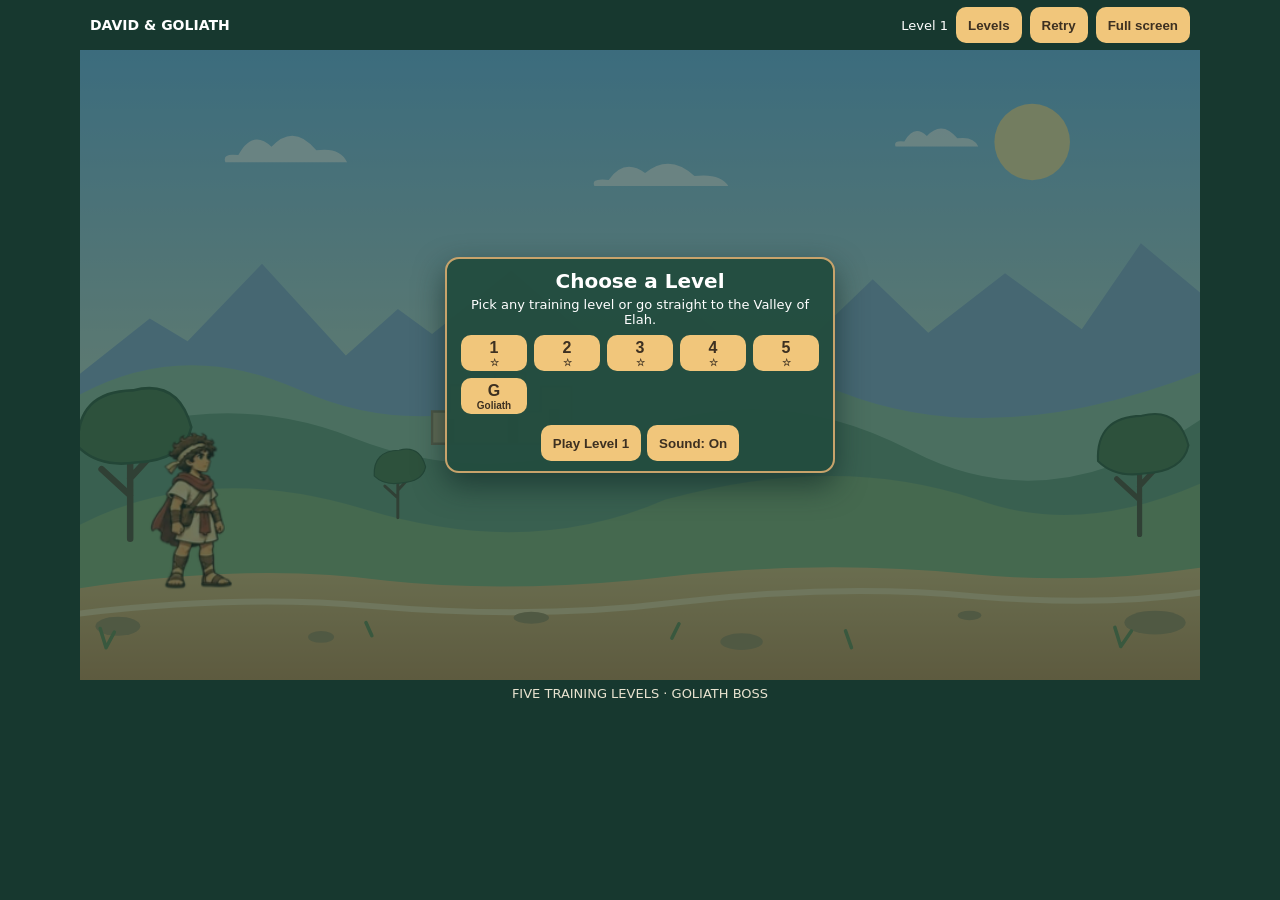
==== commit 361539d2: "Fix Goliath sprite transparency and animation timing" ====
--- a/index.html
+++ b/index.html
@@ -36,7 +36,7 @@
 #levels button{padding:3px 2px;font-size:16px}
 small{display:block;font-size:10px}
 #action{margin:3px 6px 0 0}
-</style></head><body><main><header><strong>DAVID & GOLIATH</strong><span id="status"></span><button id="menu">Levels</button><button id="retry">Retry</button><button id="fullscreen" type="button" hidden>Full screen</button></header><div id="gameArea"><canvas id="game" width="960" height="540"></canvas><p id="duelCue" hidden aria-live="polite"></p><div id="powerMeter" hidden><span id="powerText"></span><progress id="powerBar" max="100" value="0" aria-label="Throw power"></progress></div><section id="panel" hidden><h2 id="heading"></h2><p id="description"></p><div id="levels"></div><button id="action"></button><button id="sound">Sound: On</button></section></div><p id="hint"></p><p id="rotateHint">Rotate your phone for a bigger playfield.</p><dialog id="screenHelp"><p>On iPhone, tap Share in your browser, then Add to Home Screen. Turn on Open as Web App if shown, tap Add, and launch the game from its icon.</p><form method="dialog"><button>Close</button></form></dialog></main><script src="assets/david-animation.js?v=4"></script><script src="assets/goliath.js?v=13"></script><script>
+</style></head><body><main><header><strong>DAVID & GOLIATH</strong><span id="status"></span><button id="menu">Levels</button><button id="retry">Retry</button><button id="fullscreen" type="button" hidden>Full screen</button></header><div id="gameArea"><canvas id="game" width="960" height="540"></canvas><p id="duelCue" hidden aria-live="polite"></p><div id="powerMeter" hidden><span id="powerText"></span><progress id="powerBar" max="100" value="0" aria-label="Throw power"></progress></div><section id="panel" hidden><h2 id="heading"></h2><p id="description"></p><div id="levels"></div><button id="action"></button><button id="sound">Sound: On</button></section></div><p id="hint"></p><p id="rotateHint">Rotate your phone for a bigger playfield.</p><dialog id="screenHelp"><p>On iPhone, tap Share in your browser, then Add to Home Screen. Turn on Open as Web App if shown, tap Add, and launch the game from its icon.</p><form method="dialog"><button>Close</button></form></dialog></main><script src="assets/david-animation.js?v=4"></script><script src="assets/goliath.js?v=14"></script><script>
 const canvas=document.querySelector('#game'),g=canvas.getContext('2d'),status=document.querySelector('#status'),panel=document.querySelector('#panel'),heading=document.querySelector('#heading'),description=document.querySelector('#description'),levelButtons=document.querySelector('#levels'),action=document.querySelector('#action'),soundButton=document.querySelector('#sound'),hint=document.querySelector('#hint');
 const width = canvas.width;
 const height = canvas.height;
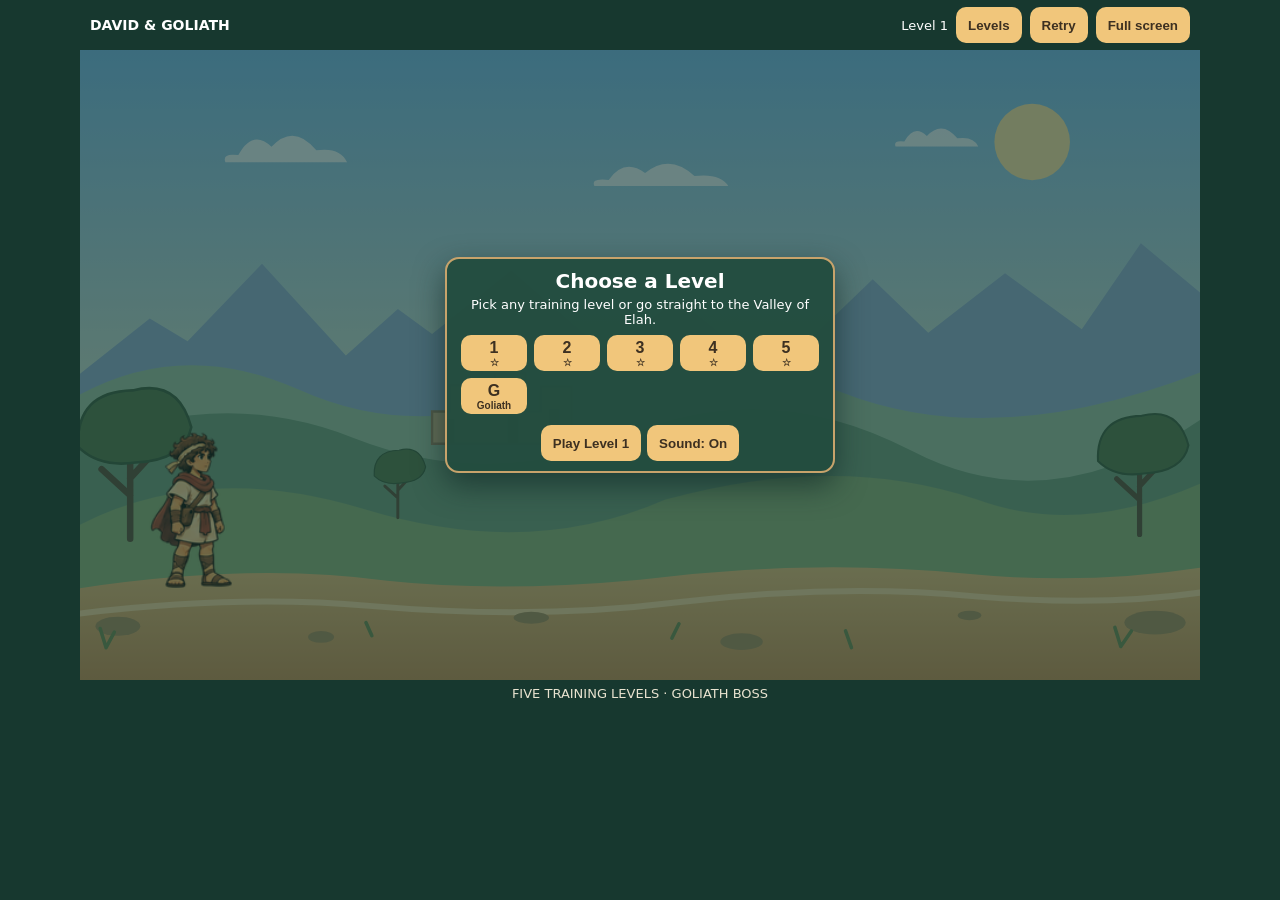
==== commit 176a69ff: "Clean Goliath walk frames and align duel timing" ====
--- a/index.html
+++ b/index.html
@@ -36,7 +36,7 @@
 #levels button{padding:3px 2px;font-size:16px}
 small{display:block;font-size:10px}
 #action{margin:3px 6px 0 0}
-</style></head><body><main><header><strong>DAVID & GOLIATH</strong><span id="status"></span><button id="menu">Levels</button><button id="retry">Retry</button><button id="fullscreen" type="button" hidden>Full screen</button></header><div id="gameArea"><canvas id="game" width="960" height="540"></canvas><p id="duelCue" hidden aria-live="polite"></p><div id="powerMeter" hidden><span id="powerText"></span><progress id="powerBar" max="100" value="0" aria-label="Throw power"></progress></div><section id="panel" hidden><h2 id="heading"></h2><p id="description"></p><div id="levels"></div><button id="action"></button><button id="sound">Sound: On</button></section></div><p id="hint"></p><p id="rotateHint">Rotate your phone for a bigger playfield.</p><dialog id="screenHelp"><p>On iPhone, tap Share in your browser, then Add to Home Screen. Turn on Open as Web App if shown, tap Add, and launch the game from its icon.</p><form method="dialog"><button>Close</button></form></dialog></main><script src="assets/david-animation.js?v=4"></script><script src="assets/goliath.js?v=14"></script><script>
+</style></head><body><main><header><strong>DAVID & GOLIATH</strong><span id="status"></span><button id="menu">Levels</button><button id="retry">Retry</button><button id="fullscreen" type="button" hidden>Full screen</button></header><div id="gameArea"><canvas id="game" width="960" height="540"></canvas><p id="duelCue" hidden aria-live="polite"></p><div id="powerMeter" hidden><span id="powerText"></span><progress id="powerBar" max="100" value="0" aria-label="Throw power"></progress></div><section id="panel" hidden><h2 id="heading"></h2><p id="description"></p><div id="levels"></div><button id="action"></button><button id="sound">Sound: On</button></section></div><p id="hint"></p><p id="rotateHint">Rotate your phone for a bigger playfield.</p><dialog id="screenHelp"><p>On iPhone, tap Share in your browser, then Add to Home Screen. Turn on Open as Web App if shown, tap Add, and launch the game from its icon.</p><form method="dialog"><button>Close</button></form></dialog></main><script src="assets/david-animation.js?v=4"></script><script src="assets/goliath.js?v=19"></script><script>
 const canvas=document.querySelector('#game'),g=canvas.getContext('2d'),status=document.querySelector('#status'),panel=document.querySelector('#panel'),heading=document.querySelector('#heading'),description=document.querySelector('#description'),levelButtons=document.querySelector('#levels'),action=document.querySelector('#action'),soundButton=document.querySelector('#sound'),hint=document.querySelector('#hint');
 const width = canvas.width;
 const height = canvas.height;
@@ -327,7 +327,12 @@
   const bottom = Math.max(height, view.top + view.height) + 6;
   const art = duel && valleyArt.naturalWidth ? valleyArt : backgroundArt;
   if (art.naturalWidth) {
-    g.drawImage(art, left, top, right - left, bottom - top);
+    const zoom = duel ? 1.045 : 1;
+    const drawWidth = (right - left) * zoom;
+    const drawHeight = (bottom - top) * zoom;
+    const centerX = (left + right) / 2;
+    const groundAnchor = groundY;
+    g.drawImage(art, centerX - drawWidth / 2, groundAnchor + (top - groundAnchor) * zoom, drawWidth, drawHeight);
   } else {
     g.fillStyle = '#8bb7a2';
     g.fillRect(left, top, right - left, bottom - top);
@@ -495,7 +500,15 @@
     }
     landscape();
     if (duel) drawDuel(now); else drawTraining();
+    g.save();
+    if (duel) {
+      // Keep David's feet planted while giving Goliath more visual presence.
+      g.translate(101, groundY);
+      g.scale(.84, .84);
+      g.translate(-101, -groundY);
+    }
     davidAnimation.draw(g,performance.now(),drag);
+    g.restore();
     preview();
     drawShot(now);
     for (let i = particles.length - 1; i >= 0; i--) {
@@ -521,4 +534,4 @@
 }
 requestAnimationFrame(frame);
 menu();
-</script></body></html>+</script></body></html>
